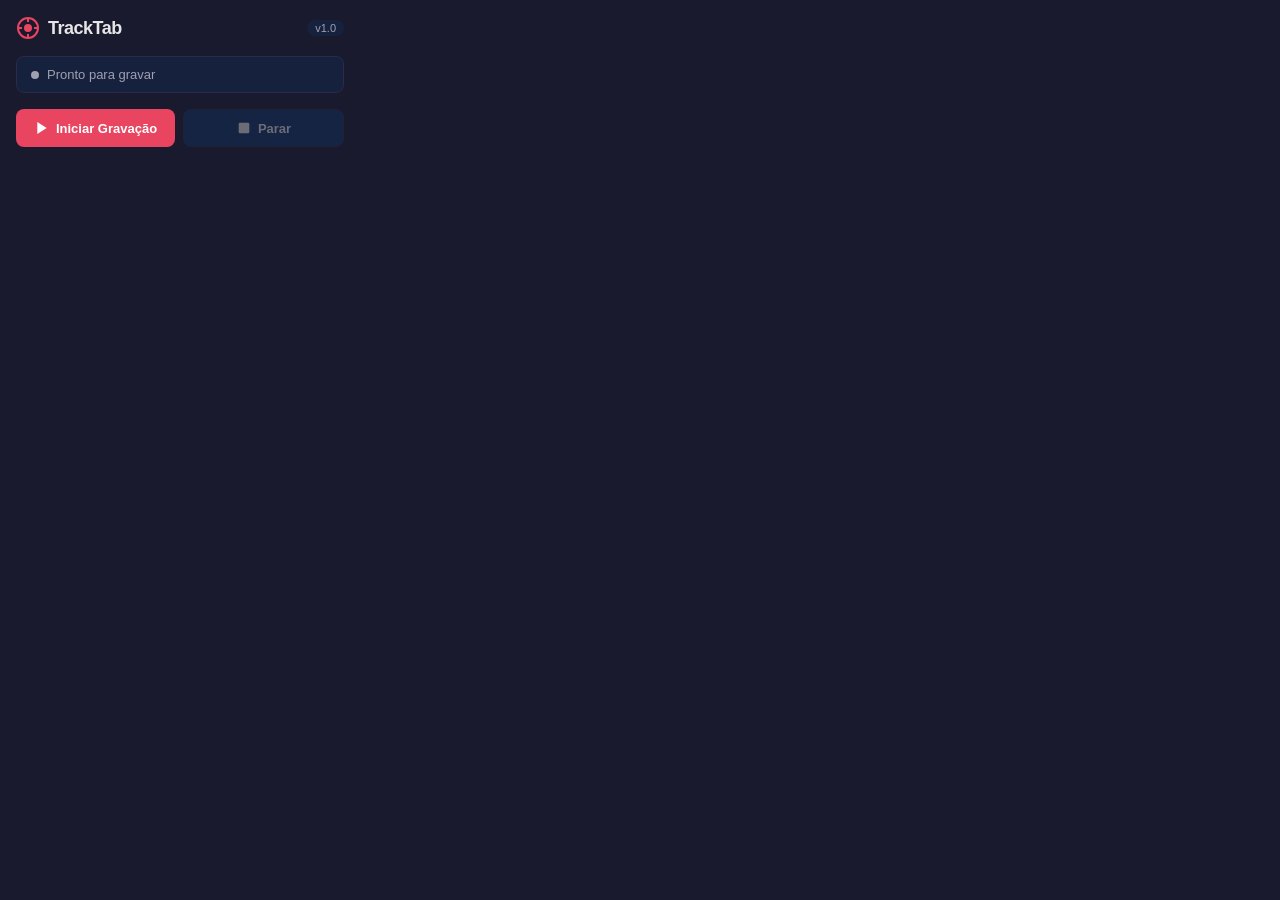
==== tracktab/popup/popup.html @ 0afb6d27 "Merge remote-tracking branch 'oficial/main' # Conflicts: #	.gitignore #	README.md" ====
<!DOCTYPE html>
<html lang="pt-BR">
<head>
  <meta charset="UTF-8">
  <meta name="viewport" content="width=device-width, initial-scale=1.0">
  <title>TrackTab</title>
  <link rel="stylesheet" href="popup.css">
</head>
<body>
  <div class="container">
    <header class="header">
      <div class="logo">
        <svg width="24" height="24" viewBox="0 0 24 24" fill="none" xmlns="http://www.w3.org/2000/svg">
          <circle cx="12" cy="12" r="10" stroke="currentColor" stroke-width="2"/>
          <circle cx="12" cy="12" r="4" fill="currentColor"/>
          <line x1="12" y1="2" x2="12" y2="6" stroke="currentColor" stroke-width="2"/>
          <line x1="12" y1="18" x2="12" y2="22" stroke="currentColor" stroke-width="2"/>
          <line x1="2" y1="12" x2="6" y2="12" stroke="currentColor" stroke-width="2"/>
          <line x1="18" y1="12" x2="22" y2="12" stroke="currentColor" stroke-width="2"/>
        </svg>
        <h1>TrackTab</h1>
      </div>
      <span class="version">v1.0</span>
    </header>

    <div class="status-bar" id="statusBar">
      <span class="status-dot" id="statusDot"></span>
      <span class="status-text" id="statusText">Pronto para gravar</span>
    </div>

    <div class="controls">
      <button class="btn btn-start" id="btnStart">
        <svg width="16" height="16" viewBox="0 0 24 24" fill="currentColor">
          <polygon points="5,3 19,12 5,21"/>
        </svg>
        Iniciar Gravação
      </button>
      <button class="btn btn-stop" id="btnStop" disabled>
        <svg width="16" height="16" viewBox="0 0 24 24" fill="currentColor">
          <rect x="4" y="4" width="16" height="16" rx="2"/>
        </svg>
        Parar
      </button>
    </div>

    <div class="counter" id="counterSection" style="display: none;">
      <span class="counter-label">Elementos capturados:</span>
      <span class="counter-value" id="counterValue">0</span>
    </div>

    <div class="elements-list" id="elementsList" style="display: none;">
      <div class="list-header">
        <h3>Elementos</h3>
        <button class="btn-icon" id="btnClear" title="Limpar tudo">
          <svg width="14" height="14" viewBox="0 0 24 24" fill="none" stroke="currentColor" stroke-width="2">
            <polyline points="3,6 5,6 21,6"/>
            <path d="M19,6v14a2,2,0,0,1-2,2H7a2,2,0,0,1-2-2V6m3,0V4a2,2,0,0,1,2-2h4a2,2,0,0,1,2,2V6"/>
          </svg>
        </button>
      </div>
      <ul id="elementsUl"></ul>
    </div>

    <div class="export-section" id="exportSection" style="display: none;">
      <button class="btn btn-export" id="btnExportJson">
        <svg width="14" height="14" viewBox="0 0 24 24" fill="none" stroke="currentColor" stroke-width="2">
          <path d="M21,15v4a2,2,0,0,1-2,2H5a2,2,0,0,1-2-2V15"/>
          <polyline points="7,10 12,15 17,10"/>
          <line x1="12" y1="15" x2="12" y2="3"/>
        </svg>
        Exportar JSON
      </button>
      <button class="btn btn-export" id="btnExportTxt">
        <svg width="14" height="14" viewBox="0 0 24 24" fill="none" stroke="currentColor" stroke-width="2">
          <path d="M21,15v4a2,2,0,0,1-2,2H5a2,2,0,0,1-2-2V15"/>
          <polyline points="7,10 12,15 17,10"/>
          <line x1="12" y1="15" x2="12" y2="3"/>
        </svg>
        Exportar TXT
      </button>
    </div>
  </div>

  <script src="popup.js"></script>
</body>
</html>
---- tracktab/popup/popup.css ----
* {
  margin: 0;
  padding: 0;
  box-sizing: border-box;
}

:root {
  --bg-primary: #1a1a2e;
  --bg-secondary: #16213e;
  --bg-tertiary: #0f3460;
  --text-primary: #e6e6e6;
  --text-secondary: #a0a0b0;
  --accent: #e94560;
  --accent-hover: #ff6b81;
  --success: #2ecc71;
  --warning: #f39c12;
  --border: #2a2a4a;
  --shadow: rgba(0, 0, 0, 0.3);
}

body {
  width: 360px;
  min-height: 200px;
  font-family: 'Segoe UI', -apple-system, BlinkMacSystemFont, sans-serif;
  background: var(--bg-primary);
  color: var(--text-primary);
}

.container {
  padding: 16px;
}

.header {
  display: flex;
  align-items: center;
  justify-content: space-between;
  margin-bottom: 16px;
}

.logo {
  display: flex;
  align-items: center;
  gap: 8px;
}

.logo svg {
  color: var(--accent);
}

.logo h1 {
  font-size: 18px;
  font-weight: 700;
  letter-spacing: -0.5px;
}

.version {
  font-size: 11px;
  color: var(--text-secondary);
  background: var(--bg-secondary);
  padding: 2px 8px;
  border-radius: 10px;
}

.status-bar {
  display: flex;
  align-items: center;
  gap: 8px;
  padding: 10px 14px;
  background: var(--bg-secondary);
  border-radius: 8px;
  margin-bottom: 16px;
  border: 1px solid var(--border);
}

.status-dot {
  width: 8px;
  height: 8px;
  border-radius: 50%;
  background: var(--text-secondary);
  transition: background 0.3s;
}

.status-dot.recording {
  background: var(--accent);
  animation: pulse 1.5s infinite;
}

@keyframes pulse {
  0%, 100% { opacity: 1; transform: scale(1); }
  50% { opacity: 0.5; transform: scale(1.3); }
}

.status-text {
  font-size: 13px;
  color: var(--text-secondary);
}

.controls {
  display: flex;
  gap: 8px;
  margin-bottom: 16px;
}

.btn {
  display: flex;
  align-items: center;
  justify-content: center;
  gap: 6px;
  padding: 10px 16px;
  border: none;
  border-radius: 8px;
  font-size: 13px;
  font-weight: 600;
  cursor: pointer;
  transition: all 0.2s;
  flex: 1;
}

.btn:disabled {
  opacity: 0.4;
  cursor: not-allowed;
}

.btn-start {
  background: var(--accent);
  color: white;
}

.btn-start:hover:not(:disabled) {
  background: var(--accent-hover);
  transform: translateY(-1px);
  box-shadow: 0 4px 12px rgba(233, 69, 96, 0.3);
}

.btn-stop {
  background: var(--bg-tertiary);
  color: var(--text-primary);
  border: 1px solid var(--border);
}

.btn-stop:hover:not(:disabled) {
  background: var(--border);
}

.counter {
  display: flex;
  align-items: center;
  justify-content: space-between;
  padding: 8px 14px;
  background: var(--bg-secondary);
  border-radius: 8px;
  margin-bottom: 12px;
  border: 1px solid var(--border);
}

.counter-label {
  font-size: 12px;
  color: var(--text-secondary);
}

.counter-value {
  font-size: 18px;
  font-weight: 700;
  color: var(--accent);
}

.elements-list {
  margin-bottom: 12px;
  max-height: 200px;
  overflow-y: auto;
  border: 1px solid var(--border);
  border-radius: 8px;
}

.list-header {
  display: flex;
  align-items: center;
  justify-content: space-between;
  padding: 8px 12px;
  border-bottom: 1px solid var(--border);
  position: sticky;
  top: 0;
  background: var(--bg-secondary);
}

.list-header h3 {
  font-size: 12px;
  font-weight: 600;
  text-transform: uppercase;
  letter-spacing: 0.5px;
  color: var(--text-secondary);
}

.btn-icon {
  background: none;
  border: none;
  color: var(--text-secondary);
  cursor: pointer;
  padding: 4px;
  border-radius: 4px;
  display: flex;
  align-items: center;
  transition: all 0.2s;
}

.btn-icon:hover {
  color: var(--accent);
  background: rgba(233, 69, 96, 0.1);
}

#elementsUl {
  list-style: none;
}

#elementsUl li {
  padding: 8px 12px;
  font-size: 12px;
  border-bottom: 1px solid var(--border);
  display: flex;
  align-items: center;
  gap: 8px;
  transition: background 0.2s;
}

#elementsUl li:last-child {
  border-bottom: none;
}

#elementsUl li:hover {
  background: var(--bg-secondary);
}

.element-tag {
  background: var(--bg-tertiary);
  padding: 2px 6px;
  border-radius: 4px;
  font-size: 10px;
  font-weight: 600;
  text-transform: uppercase;
  color: var(--accent);
  flex-shrink: 0;
}

.element-name {
  color: var(--text-primary);
  overflow: hidden;
  text-overflow: ellipsis;
  white-space: nowrap;
}

.export-section {
  display: flex;
  gap: 8px;
}

.btn-export {
  background: var(--bg-secondary);
  color: var(--text-primary);
  border: 1px solid var(--border);
  font-size: 12px;
  padding: 8px 12px;
}

.btn-export:hover {
  background: var(--bg-tertiary);
  border-color: var(--accent);
}

.elements-list::-webkit-scrollbar {
  width: 4px;
}

.elements-list::-webkit-scrollbar-track {
  background: var(--bg-secondary);
}

.elements-list::-webkit-scrollbar-thumb {
  background: var(--border);
  border-radius: 2px;
}

.elements-list::-webkit-scrollbar-thumb:hover {
  background: var(--text-secondary);
}
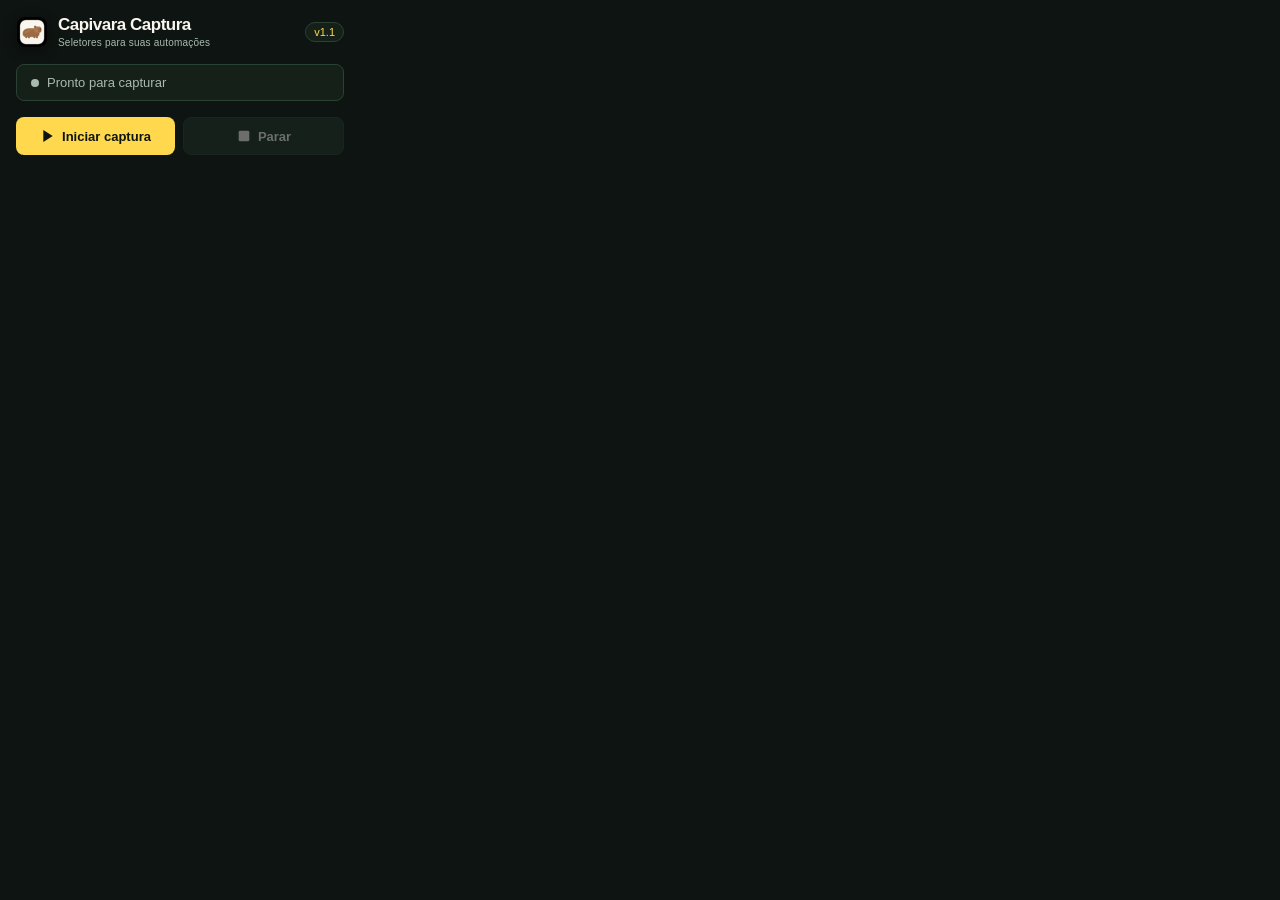
==== commit f70c2079: "merge: sincroniza oficial com melhorias de Lagoa e Captura" ====
--- a/tracktab/popup/popup.html
+++ b/tracktab/popup/popup.html
@@ -3,29 +3,25 @@
 <head>
   <meta charset="UTF-8">
   <meta name="viewport" content="width=device-width, initial-scale=1.0">
-  <title>TrackTab</title>
+  <title>Capivara Captura</title>
   <link rel="stylesheet" href="popup.css">
 </head>
 <body>
   <div class="container">
     <header class="header">
       <div class="logo">
-        <svg width="24" height="24" viewBox="0 0 24 24" fill="none" xmlns="http://www.w3.org/2000/svg">
-          <circle cx="12" cy="12" r="10" stroke="currentColor" stroke-width="2"/>
-          <circle cx="12" cy="12" r="4" fill="currentColor"/>
-          <line x1="12" y1="2" x2="12" y2="6" stroke="currentColor" stroke-width="2"/>
-          <line x1="12" y1="18" x2="12" y2="22" stroke="currentColor" stroke-width="2"/>
-          <line x1="2" y1="12" x2="6" y2="12" stroke="currentColor" stroke-width="2"/>
-          <line x1="18" y1="12" x2="22" y2="12" stroke="currentColor" stroke-width="2"/>
-        </svg>
-        <h1>TrackTab</h1>
+        <img src="../icons/icon48.png" alt="" class="logo-img" width="32" height="32">
+        <div>
+          <h1>Capivara Captura</h1>
+          <span class="subtitulo">Seletores para suas automações</span>
+        </div>
       </div>
-      <span class="version">v1.0</span>
+      <span class="version">v1.1</span>
     </header>
 
     <div class="status-bar" id="statusBar">
       <span class="status-dot" id="statusDot"></span>
-      <span class="status-text" id="statusText">Pronto para gravar</span>
+      <span class="status-text" id="statusText">Pronto para capturar</span>
     </div>
 
     <div class="controls">
@@ -33,7 +29,7 @@
         <svg width="16" height="16" viewBox="0 0 24 24" fill="currentColor">
           <polygon points="5,3 19,12 5,21"/>
         </svg>
-        Iniciar Gravação
+        Iniciar captura
       </button>
       <button class="btn btn-stop" id="btnStop" disabled>
         <svg width="16" height="16" viewBox="0 0 24 24" fill="currentColor">
--- a/tracktab/popup/popup.css
+++ b/tracktab/popup/popup.css
@@ -5,23 +5,24 @@
 }
 
 :root {
-  --bg-primary: #1a1a2e;
-  --bg-secondary: #16213e;
-  --bg-tertiary: #0f3460;
-  --text-primary: #e6e6e6;
-  --text-secondary: #a0a0b0;
-  --accent: #e94560;
-  --accent-hover: #ff6b81;
-  --success: #2ecc71;
-  --warning: #f39c12;
-  --border: #2a2a4a;
-  --shadow: rgba(0, 0, 0, 0.3);
+  --bg-primary: #0e1411;
+  --bg-secondary: #152019;
+  --bg-tertiary: #1e3226;
+  --text-primary: #faf6ef;
+  --text-secondary: #a9bbae;
+  --accent: #ffd84d;
+  --accent-hover: #ffe680;
+  --success: #1fa463;
+  --marrom: #9b6b43;
+  --azul: #1f5fd1;
+  --border: #2a4234;
+  --shadow: rgba(0, 0, 0, 0.35);
 }
 
 body {
   width: 360px;
   min-height: 200px;
-  font-family: 'Segoe UI', -apple-system, BlinkMacSystemFont, sans-serif;
+  font-family: 'Plus Jakarta Sans', 'Inter', 'Segoe UI', -apple-system, BlinkMacSystemFont, sans-serif;
   background: var(--bg-primary);
   color: var(--text-primary);
 }
@@ -34,31 +35,44 @@
   display: flex;
   align-items: center;
   justify-content: space-between;
+  gap: 10px;
   margin-bottom: 16px;
 }
 
 .logo {
   display: flex;
   align-items: center;
-  gap: 8px;
-}
-
-.logo svg {
-  color: var(--accent);
+  gap: 10px;
+}
+
+.logo-img {
+  border-radius: 9px;
+  box-shadow: 0 3px 12px var(--shadow);
 }
 
 .logo h1 {
-  font-size: 18px;
+  font-size: 17px;
   font-weight: 700;
   letter-spacing: -0.5px;
+  line-height: 1.1;
+}
+
+.subtitulo {
+  display: block;
+  margin-top: 2px;
+  font-size: 10px;
+  color: var(--text-secondary);
+  letter-spacing: 0.2px;
 }
 
 .version {
+  flex-shrink: 0;
   font-size: 11px;
-  color: var(--text-secondary);
-  background: var(--bg-secondary);
-  padding: 2px 8px;
+  color: var(--accent);
+  background: var(--bg-secondary);
+  padding: 3px 8px;
   border-radius: 10px;
+  border: 1px solid var(--border);
 }
 
 .status-bar {
@@ -123,13 +137,13 @@
 
 .btn-start {
   background: var(--accent);
-  color: white;
+  color: var(--bg-primary);
 }
 
 .btn-start:hover:not(:disabled) {
   background: var(--accent-hover);
   transform: translateY(-1px);
-  box-shadow: 0 4px 12px rgba(233, 69, 96, 0.3);
+  box-shadow: 0 4px 12px rgba(255, 216, 77, 0.25);
 }
 
 .btn-stop {
@@ -205,7 +219,7 @@
 
 .btn-icon:hover {
   color: var(--accent);
-  background: rgba(233, 69, 96, 0.1);
+  background: rgba(255, 216, 77, 0.1);
 }
 
 #elementsUl {
@@ -263,7 +277,7 @@
 
 .btn-export:hover {
   background: var(--bg-tertiary);
-  border-color: var(--accent);
+  border-color: var(--success);
 }
 
 .elements-list::-webkit-scrollbar {
@@ -280,5 +294,5 @@
 }
 
 .elements-list::-webkit-scrollbar-thumb:hover {
-  background: var(--text-secondary);
-}
+  background: var(--marrom);
+}
